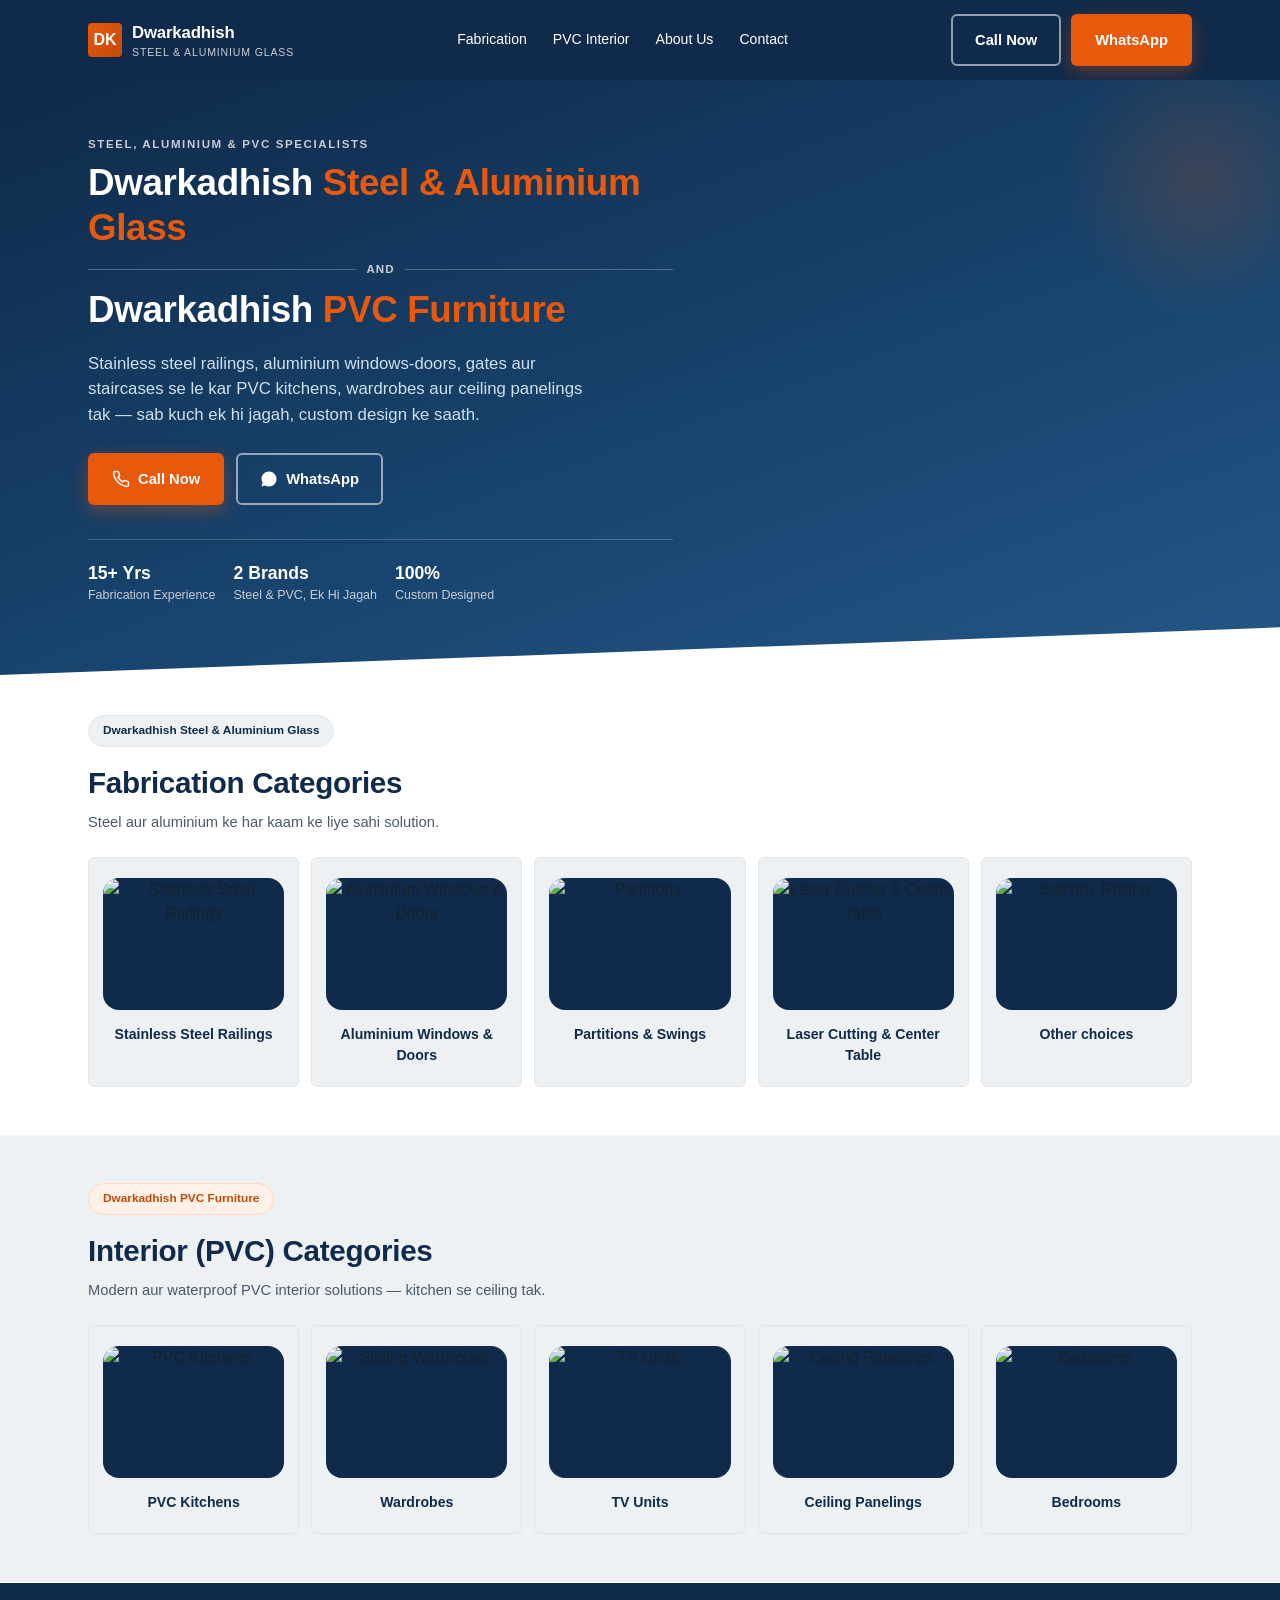
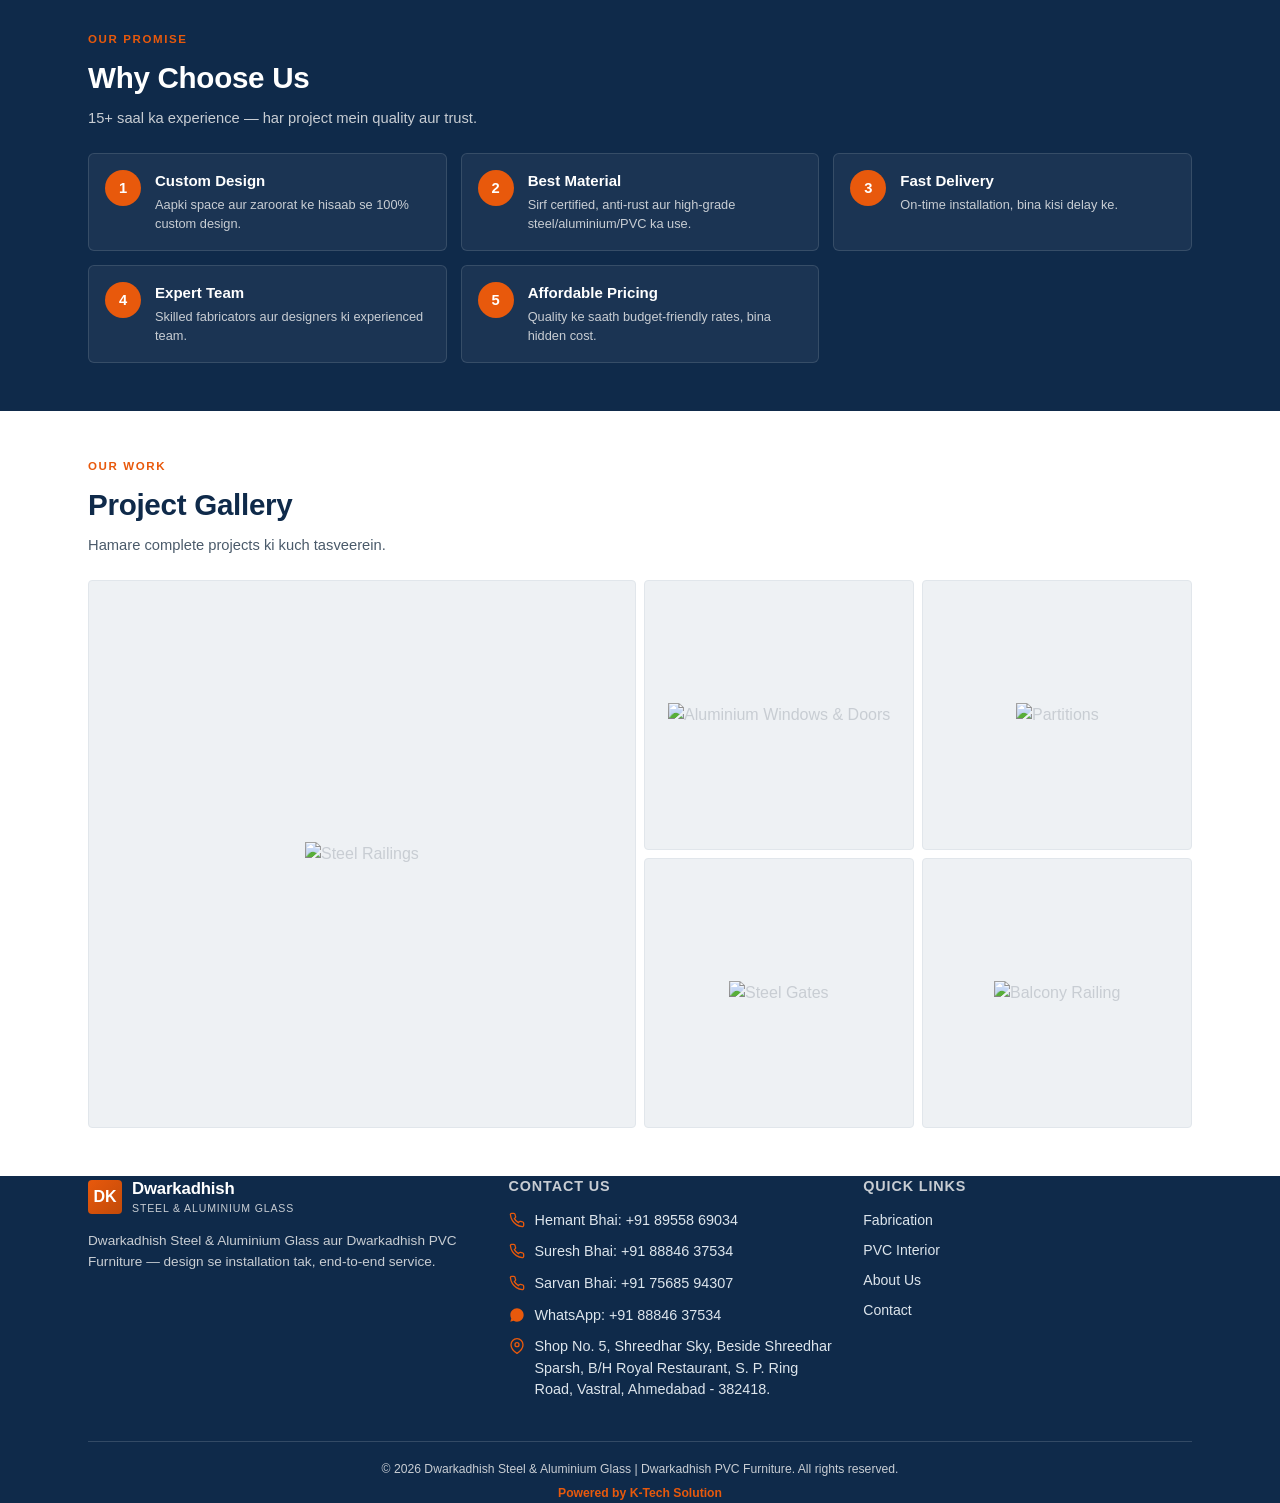
==== index.html @ 0699bf6f "Add files via upload" ====
<!DOCTYPE html>
<html lang="hi">
<head>
<meta charset="UTF-8">
<meta name="viewport" content="width=device-width, initial-scale=1.0">
<link rel="icon" type="image/svg+xml" href="favicon.svg">
<link rel="alternate icon" type="image/png" href="favicon.png">
<link rel="apple-touch-icon" href="favicon.png">
<title>Dwarkadhish Steel & Aluminium Glass | Dwarkadhish PVC Furniture</title>
<meta name="description" content="Dwarkadhish Steel & Aluminium Glass aur Dwarkadhish PVC Furniture — Stainless steel railings, aluminium windows, gates, staircases, PVC kitchens, wardrobes aur ceiling panelings. Vastral, Ahmedabad.">

<style>
  /* ---------- Tokens ---------- */
  :root {
    --navy-deep: #0F2A4A;
    --navy-mid: #1B4D7A;
    --navy-soft: #2E6CA4;
    --steel: #C8CDD3;
    --steel-light: #EEF1F4;
    --white: #FFFFFF;
    --ink: #16222E;
    --accent: #E8590C;
    --accent-dark: #C24A09;
    --radius: 6px;
    --shadow-sm: 0 2px 8px rgba(15,42,74,0.08);
    --shadow-md: 0 8px 24px rgba(15,42,74,0.14);
    --sticky-footer-h: 64px;
  }

  * { margin: 0; padding: 0; box-sizing: border-box; }

  html { scroll-behavior: smooth; }

  body {
    font-family: 'Roboto', Arial, sans-serif;
    color: var(--ink);
    background: var(--white);
    line-height: 1.5;
    padding-bottom: var(--sticky-footer-h);
  }

  img { display: block; max-width: 100%; }

  a { text-decoration: none; color: inherit; }

  .eyebrow {
    font-size: 0.72rem;
    letter-spacing: 0.14em;
    text-transform: uppercase;
    font-weight: 700;
    color: var(--accent);
    display: block;
    margin-bottom: 8px;
  }

  .section-title {
    font-size: 1.5rem;
    font-weight: 900;
    letter-spacing: -0.01em;
    color: var(--navy-deep);
    margin-bottom: 6px;
  }

  .section-sub {
    font-size: 0.92rem;
    color: #4A5A6A;
    margin-bottom: 24px;
    max-width: 32em;
  }

  .container {
    max-width: 1140px;
    margin: 0 auto;
    padding: 0 18px;
  }

  section { padding: 48px 0; }

  /* ---------- Top bar (desktop nav) ---------- */
  .topbar {
    background: var(--navy-deep);
    color: var(--white);
  }
  .topbar-inner {
    display: flex;
    align-items: center;
    justify-content: space-between;
    padding: 14px 18px;
    max-width: 1140px;
    margin: 0 auto;
    gap: 16px;
  }
  .brand {
    display: flex;
    align-items: center;
    gap: 10px;
    font-weight: 900;
    font-size: 1.05rem;
    letter-spacing: -0.01em;
  }
  .brand-mark {
    width: 34px;
    height: 34px;
    background: linear-gradient(135deg, var(--accent), var(--accent-dark));
    border-radius: 4px;
    display: flex;
    align-items: center;
    justify-content: center;
    font-weight: 900;
    font-size: 1rem;
    color: var(--white);
    flex-shrink: 0;
  }
  .brand-name span { color: var(--steel); font-weight: 400; display: block; font-size: 0.66rem; letter-spacing: 0.08em; text-transform: uppercase; }

  .desktop-nav {
    display: none;
    gap: 26px;
    font-size: 0.88rem;
    font-weight: 500;
  }
  .desktop-nav a:hover { color: var(--steel); }

  .topbar-cta {
    display: none;
    gap: 10px;
  }

  /* ---------- Hero ---------- */
  .hero {
    background-color: var(--navy-deep);
    background-image:
      linear-gradient(160deg, rgba(15,42,74,0.88) 0%, rgba(27,77,122,0.78) 60%, rgba(46,108,164,0.68) 100%),
      url('images/page-header.jpg');
    background-size: cover;
    background-position: center;
    background-repeat: no-repeat;
    color: var(--white);
    position: relative;
    overflow: hidden;
    padding: 56px 0 70px;
    clip-path: polygon(0 0, 100% 0, 100% 92%, 0 100%);
  }
  .hero::before {
    content: "";
    position: absolute;
    top: -40px; right: -60px;
    width: 280px; height: 280px;
    background: radial-gradient(circle, rgba(232,89,12,0.18), transparent 70%);
  }
  .hero-inner {
    position: relative;
    z-index: 1;
  }
  .hero .eyebrow { color: var(--steel); }

  .dual-brand {
    margin-bottom: 18px;
  }
  .dual-brand-row {
    display: flex;
    align-items: baseline;
    gap: 10px;
    flex-wrap: wrap;
  }
  .dual-brand h1 {
    font-size: 1.7rem;
    font-weight: 900;
    line-height: 1.22;
    letter-spacing: -0.01em;
  }
  .dual-brand h1 .mark { color: var(--accent); }
  .dual-brand-divider {
    display: flex;
    align-items: center;
    gap: 10px;
    margin: 10px 0;
    color: var(--steel);
    font-size: 0.72rem;
    font-weight: 700;
    letter-spacing: 0.1em;
    text-transform: uppercase;
  }
  .dual-brand-divider::before,
  .dual-brand-divider::after {
    content: "";
    flex: 1;
    height: 1px;
    background: rgba(255,255,255,0.25);
  }

  .hero p {
    color: #CFE0EF;
    font-size: 0.96rem;
    max-width: 30em;
    margin-bottom: 26px;
  }
  .hero-actions {
    display: flex;
    gap: 12px;
    flex-wrap: wrap;
  }
  .btn {
    display: inline-flex;
    align-items: center;
    justify-content: center;
    gap: 8px;
    padding: 13px 22px;
    border-radius: var(--radius);
    font-weight: 700;
    font-size: 0.92rem;
    border: 2px solid transparent;
    cursor: pointer;
    transition: transform 0.15s ease, box-shadow 0.15s ease;
    white-space: nowrap;
  }
  .btn:active { transform: scale(0.97); }
  .btn-accent {
    background: var(--accent);
    color: var(--white);
    box-shadow: 0 6px 18px rgba(232,89,12,0.35);
  }
  .btn-accent:hover { background: var(--accent-dark); }
  .btn-outline-light {
    border-color: rgba(255,255,255,0.55);
    color: var(--white);
    background: transparent;
  }
  .btn-outline-light:hover { background: rgba(255,255,255,0.1); }
  .btn-navy {
    background: var(--navy-deep);
    color: var(--white);
  }
  .btn-navy:hover { background: var(--navy-mid); }
  .btn-block { width: 100%; }

  .hero-strip {
    display: flex;
    gap: 18px;
    margin-top: 34px;
    flex-wrap: wrap;
    border-top: 1px solid rgba(255,255,255,0.18);
    padding-top: 20px;
  }
  .hero-strip div { font-size: 0.78rem; color: var(--steel); }
  .hero-strip strong { display: block; color: var(--white); font-size: 1.1rem; font-weight: 900; }

  /* ---------- Categories ---------- */
  #fabrication { padding-top: 40px; }

  .section-flag {
    display: inline-flex;
    align-items: center;
    gap: 8px;
    background: var(--steel-light);
    border: 1px solid #E1E6EB;
    border-radius: 20px;
    padding: 6px 14px;
    font-size: 0.74rem;
    font-weight: 700;
    color: var(--navy-deep);
    margin-bottom: 14px;
  }
  .section-flag.pvc { background: #FFF1E8; border-color: #FFD9BE; color: var(--accent-dark); }

  .cat-grid {
    display: grid;
    grid-template-columns: repeat(2, 1fr);
    gap: 12px;
  }
  .cat-image {
    width: 100%;
    height: 132px;
    overflow: hidden;
    border-radius: 16px;
    margin: 0 auto 14px;
    background: var(--navy-deep);
    display: flex;
    align-items: center;
    justify-content: center;
  }
  .cat-image img {
    width: 100%;
    height: 100%;
    object-fit: cover;
    display: block;
  }
  .cat-card {
    display: block;
    background: var(--steel-light);
    border: 1px solid #E1E6EB;
    border-radius: var(--radius);
    padding: 20px 14px;
    text-align: center;
    transition: border-color 0.15s ease, transform 0.15s ease;
  }
  .cat-card:hover { border-color: var(--navy-soft); transform: translateY(-2px); }
  .cat-icon {
    width: 46px; height: 46px;
    margin: 0 auto 12px;
    background: var(--navy-deep);
    border-radius: 50%;
    display: flex;
    align-items: center;
    justify-content: center;
    color: var(--white);
  }
  .cat-icon.pvc { background: var(--accent); }
  .cat-card h3 {
    font-size: 0.88rem;
    font-weight: 700;
    color: var(--navy-deep);
  }

  /* ---------- Catalogues ---------- */
  /* ---------- Why choose us ---------- */
  .why-section { background: var(--navy-deep); color: var(--white); }
  .why-section .section-title { color: var(--white); }
  .why-section .section-sub { color: var(--steel); }
  .why-list {
    display: grid;
    gap: 14px;
  }
  .why-item {
    display: flex;
    gap: 14px;
    align-items: flex-start;
    background: rgba(255,255,255,0.05);
    border: 1px solid rgba(255,255,255,0.12);
    border-radius: var(--radius);
    padding: 16px;
  }
  .why-num {
    width: 36px; height: 36px;
    flex-shrink: 0;
    background: var(--accent);
    border-radius: 50%;
    display: flex;
    align-items: center;
    justify-content: center;
    font-weight: 900;
    font-size: 0.92rem;
  }
  .why-item h3 { font-size: 0.94rem; font-weight: 700; margin-bottom: 3px; }
  .why-item p { font-size: 0.8rem; color: var(--steel); }

  /* ---------- Gallery ---------- */
  .gallery-grid {
    display: grid;
    grid-template-columns: repeat(3, 1fr);
    gap: 8px;
  }
  .gallery-grid > div {
    aspect-ratio: 1/1;
    background: var(--steel-light);
    border: 1px solid #E1E6EB;
    border-radius: 4px;
    display: flex;
    align-items: center;
    justify-content: center;
    color: var(--steel);
    overflow: hidden;
  }
  .gallery-grid > div:nth-child(1) { grid-column: span 2; grid-row: span 2; aspect-ratio: auto; }

  /* ---------- Inquiry form ---------- */
  .inquiry-section { background: var(--steel-light); }
  .form-card {
    background: var(--white);
    border-radius: var(--radius);
    border: 1px solid #E1E6EB;
    box-shadow: var(--shadow-md);
    padding: 26px 20px;
  }
  .form-row { margin-bottom: 16px; }
  .form-row label {
    display: block;
    font-size: 0.8rem;
    font-weight: 700;
    color: var(--navy-deep);
    margin-bottom: 6px;
  }
  .form-row input,
  .form-row textarea {
    width: 100%;
    padding: 13px 14px;
    border: 1.5px solid #D6DCE2;
    border-radius: 5px;
    font-family: inherit;
    font-size: 0.92rem;
    outline: none;
    color: var(--ink);
    background: var(--white);
  }
  .form-row input:focus,
  .form-row textarea:focus {
    border-color: var(--navy-soft);
  }
  .form-row textarea { resize: vertical; min-height: 90px; }
  .form-note {
    font-size: 0.74rem;
    color: #7A8794;
    margin-top: 12px;
    text-align: center;
  }

  /* ---------- Contact & footer ---------- */
  .contact-section { background: var(--navy-deep); color: var(--white); }
  .contact-grid {
    display: grid;
    gap: 26px;
  }
  .contact-block h3 {
    font-size: 0.9rem;
    font-weight: 700;
    text-transform: uppercase;
    letter-spacing: 0.06em;
    color: var(--steel);
    margin-bottom: 12px;
  }
  .contact-line {
    display: flex;
    gap: 10px;
    align-items: flex-start;
    font-size: 0.9rem;
    margin-bottom: 10px;
    color: #DDE5EC;
  }
  .contact-line svg { flex-shrink: 0; margin-top: 2px; color: var(--accent); }
  .contact-line a { color: #DDE5EC; }
  .contact-line a:hover { color: var(--accent); }
  .quicklinks { display: flex; flex-direction: column; gap: 9px; }
  .quicklinks a { font-size: 0.88rem; color: #DDE5EC; }
  .quicklinks a:hover { color: var(--accent); }

  .footer-bottom {
    border-top: 1px solid rgba(255,255,255,0.15);
    margin-top: 30px;
    padding-top: 18px;
    font-size: 0.76rem;
    color: var(--steel);
    text-align: center;
  }
  .footer-bottom .powered-by {
    display: inline-block;
    margin-top: 6px;
    color: var(--accent);
    font-weight: 700;
  }
  .footer-bottom .powered-by:hover { text-decoration: underline; }

  /* ---------- Sticky mobile footer nav ---------- */
  .sticky-footer {
    position: fixed;
    left: 0; right: 0; bottom: 0;
    height: var(--sticky-footer-h);
    background: var(--white);
    border-top: 1px solid #E1E6EB;
    box-shadow: 0 -6px 18px rgba(15,42,74,0.12);
    display: flex;
    z-index: 50;
  }
  .sticky-footer a,
  .sticky-footer button.sticky-action {
    flex: 1;
    display: flex;
    flex-direction: column;
    align-items: center;
    justify-content: center;
    gap: 3px;
    font-size: 0.66rem;
    font-weight: 700;
    color: var(--navy-mid);
    background: none;
    border: none;
    font-family: inherit;
    cursor: pointer;
  }
  .sticky-footer a.call-action,
  .sticky-footer button.call-action {
    background: var(--navy-deep);
    color: var(--white);
  }
  .sticky-footer a.whatsapp-action {
    background: var(--accent);
    color: var(--white);
  }
  .sticky-footer a svg,
  .sticky-footer button svg { width: 20px; height: 20px; }

  /* ---------- Mobile menu sheet & call sheet ---------- */
  .menu-overlay {
    position: fixed;
    inset: 0;
    background: rgba(15,42,74,0.55);
    z-index: 60;
    display: none;
  }
  .menu-overlay.open { display: block; }
  .menu-sheet {
    position: absolute;
    left: 0; right: 0; bottom: var(--sticky-footer-h);
    background: var(--white);
    border-radius: 14px 14px 0 0;
    box-shadow: 0 -8px 24px rgba(15,42,74,0.2);
    padding: 8px 0 10px;
    animation: sheetUp 0.18s ease;
  }
  @keyframes sheetUp {
    from { transform: translateY(16px); opacity: 0; }
    to { transform: translateY(0); opacity: 1; }
  }
  .menu-sheet-header {
    display: flex;
    align-items: center;
    justify-content: space-between;
    padding: 10px 18px 12px;
    font-weight: 900;
    color: var(--navy-deep);
    font-size: 1rem;
    border-bottom: 1px solid #E1E6EB;
    margin-bottom: 6px;
  }
  .menu-sheet-header button {
    background: none;
    border: none;
    font-size: 1.5rem;
    line-height: 1;
    color: #8A97A3;
    cursor: pointer;
    padding: 0 4px;
  }
  .menu-sheet-link {
    display: block;
    padding: 14px 18px;
    font-size: 0.94rem;
    font-weight: 500;
    color: var(--ink);
    border-bottom: 1px solid #F1F3F5;
  }
  .menu-sheet-link:last-child { border-bottom: none; }
  .menu-sheet-link:active { background: var(--steel-light); }

  .call-sheet-option {
    display: flex;
    align-items: center;
    gap: 12px;
    padding: 14px 18px;
    border-bottom: 1px solid #F1F3F5;
  }
  .call-sheet-option:last-child { border-bottom: none; }
  .call-sheet-icon {
    width: 38px; height: 38px;
    flex-shrink: 0;
    background: var(--steel-light);
    border-radius: 50%;
    display: flex;
    align-items: center;
    justify-content: center;
    color: var(--navy-deep);
  }
  .call-sheet-text { flex: 1; }
  .call-sheet-text strong { display: block; font-size: 0.9rem; color: var(--navy-deep); }
  .call-sheet-text span { font-size: 0.78rem; color: #6A7886; }
  .call-sheet-option .btn { padding: 9px 14px; font-size: 0.78rem; }

  @media (min-width: 860px) {
    .menu-overlay { display: none !important; }
  }

  /* ---------- Desktop breakpoint ---------- */
  @media (min-width: 860px) {
    .desktop-nav { display: flex; }
    .topbar-cta { display: flex; }
    .sticky-footer { display: none; }
    body { padding-bottom: 0; }

    .hero-inner { display: grid; grid-template-columns: 1.1fr 0.9fr; gap: 40px; align-items: center; }
    .dual-brand h1 { font-size: 2.3rem; }
    .hero p { font-size: 1.05rem; }

    .cat-grid { grid-template-columns: repeat(5, 1fr); }
    .why-list { grid-template-columns: repeat(3, 1fr); }
    .gallery-grid { grid-template-columns: repeat(4, 1fr); }
    .contact-grid { grid-template-columns: 1.2fr 1fr 1fr; }

    .section-title { font-size: 1.85rem; }

    .form-card { max-width: 640px; margin: 0 auto; }
  }
</style>
<meta name="theme-color" content="#0F2A4A">
<link rel="manifest" href="manifest.json">
<link rel="stylesheet" href="assets/app.css">
<script>document.documentElement.className+=' has-anim';</script>
</head>
<body>

<!-- ============ TOP BAR ============ -->
<header class="topbar" id="top">
  <div class="topbar-inner">
    <div class="brand">
      <div class="brand-mark">DK</div>
      <div class="brand-name">
        Dwarkadhish
        <span>Steel &amp; Aluminium Glass</span>
      </div>
    </div>
    <nav class="desktop-nav">
      <a href="#fabrication">Fabrication</a>
      <a href="#interior">PVC Interior</a>
      <a href="about.html">About Us</a>
      <a href="contact.html">Contact</a>
    </nav>
    <div class="topbar-cta">
      <a href="tel:+918884637534" class="btn btn-outline-light">Call Now</a>
      <a href="https://wa.me/918884637534" class="btn btn-accent">WhatsApp</a>
    </div>
  </div>
</header>

<!-- ============ HERO ============ -->
<section class="hero">
  <div class="container hero-inner">
    <div>
      <span class="eyebrow">Steel, Aluminium &amp; PVC Specialists</span>
      <div class="dual-brand">
        <div class="dual-brand-row">
          <h1>Dwarkadhish <span class="mark">Steel &amp; Aluminium Glass</span></h1>
        </div>
        <div class="dual-brand-divider">and</div>
        <div class="dual-brand-row">
          <h1>Dwarkadhish <span class="mark">PVC Furniture</span></h1>
        </div>
      </div>
      <p>Stainless steel railings, aluminium windows-doors, gates aur staircases se le kar PVC kitchens, wardrobes aur ceiling panelings tak — sab kuch ek hi jagah, custom design ke saath.</p>
      <div class="hero-actions">
        <a href="tel:+918884637534" class="btn btn-accent">
          <svg width="18" height="18" viewBox="0 0 24 24" fill="none" stroke="currentColor" stroke-width="2"><path d="M22 16.92v3a2 2 0 0 1-2.18 2 19.79 19.79 0 0 1-8.63-3.07 19.5 19.5 0 0 1-6-6 19.79 19.79 0 0 1-3.07-8.67A2 2 0 0 1 4.11 2h3a2 2 0 0 1 2 1.72c.127.96.361 1.903.7 2.81a2 2 0 0 1-.45 2.11L8.09 9.91a16 16 0 0 0 6 6l1.27-1.27a2 2 0 0 1 2.11-.45c.907.339 1.85.573 2.81.7A2 2 0 0 1 22 16.92z"/></svg>
          Call Now
        </a>
        <a href="https://wa.me/918884637534" class="btn btn-outline-light">
          <svg width="18" height="18" viewBox="0 0 24 24" fill="currentColor"><path d="M17.5 14.4c-.3-.1-1.7-.8-1.9-.9-.3-.1-.5-.1-.6.1-.2.3-.7.9-.9 1.1-.2.2-.3.2-.6.1-1.5-.7-2.5-1.3-3.5-2.9-.3-.4 0-.4.2-.7.2-.3.4-.5.5-.7.1-.2.1-.4 0-.6-.1-.2-.6-1.5-.8-2-.2-.5-.4-.4-.6-.4h-.5c-.2 0-.5.1-.7.3-.2.3-.9.9-.9 2.1 0 1.2.9 2.4 1 2.6.1.2 1.8 2.8 4.4 3.8 2.6 1 2.6.7 3.1.6.5 0 1.6-.6 1.8-1.3.2-.6.2-1.1.1-1.2-.1-.1-.3-.2-.6-.4zM12 2C6.5 2 2 6.5 2 12c0 1.9.5 3.6 1.4 5.1L2 22l4.9-1.3c1.5.8 3.2 1.3 5.1 1.3 5.5 0 10-4.5 10-10S17.5 2 12 2z"/></svg>
          WhatsApp
        </a>
      </div>
      <div class="hero-strip">
        <div><strong>15+ Yrs</strong>Fabrication Experience</div>
        <div><strong>2 Brands</strong>Steel &amp; PVC, Ek Hi Jagah</div>
        <div><strong>100%</strong>Custom Designed</div>
      </div>
    </div>
  </div>
</section>

<!-- ============ FABRICATION CATEGORIES ============ -->
<section id="fabrication">
  <div class="container">
    <span class="section-flag">Dwarkadhish Steel &amp; Aluminium Glass</span>
    <h2 class="section-title">Fabrication Categories</h2>
    <p class="section-sub">Steel aur aluminium ke har kaam ke liye sahi solution.</p>
    <div class="cat-grid">
      <a href="Stainless Steel Railings.html" class="cat-card">
        <div class="cat-image">
          <img src="images/Steel Railings.jpg" alt="Stainless Steel Railings" loading="eager" decoding="async">
        </div>
        <h3>Stainless Steel Railings</h3>
      </a>
      <a href="Aluminium Windows & Doors.html" class="cat-card">
        <div class="cat-image">
          <img src="images/Aluminium Windows & Doors.jpg" alt="Aluminium Windows & Doors" loading="lazy" decoding="async">
        </div>
        <h3>Aluminium Windows &amp; Doors</h3>
      </a>
      <a href="Partitions & Swings.html" class="cat-card">
        <div class="cat-image">
          <img src="images/Partitions.jpg" alt="Partitions" loading="lazy" decoding="async">
        </div>
        <h3>Partitions & Swings</h3>
      </a>
      <a href="Laser Cutting & Center Table.html" class="cat-card">
        <div class="cat-image">
          <img src="images/Laser Cutting & Center Table/LC/LC10.webp" alt="Laser Cutting & Center Table" loading="lazy" decoding="async">
        </div>
        <h3>Laser Cutting & Center Table</h3>
      </a>
      <a href="Other.html" class="cat-card">
        <div class="cat-image">
          <img src="images/Others/o10.webp" alt="Balcony Railing" loading="lazy" decoding="async">
        </div>
        <h3>Other choices</h3>
      </a>
    </div>
  </div>
</section>

<!-- ============ PVC INTERIOR CATEGORIES ============ -->
<section id="interior" style="background:var(--steel-light);">
  <div class="container">
    <span class="section-flag pvc">Dwarkadhish PVC Furniture</span>
    <h2 class="section-title">Interior (PVC) Categories</h2>
    <p class="section-sub">Modern aur waterproof PVC interior solutions — kitchen se ceiling tak.</p>
    <div class="cat-grid">
      <a href="PVC Kitchens.html" class="cat-card">
        <div class="cat-image">
          <img src="images/PVC Kitchens/k10.webp" alt="PVC Kitchens" loading="lazy" decoding="async">
        </div>
        <h3>PVC Kitchens</h3>
      </a>
      <a href="Wadrobes.html" class="cat-card">
        <div class="cat-image">
          <img src="images/Wardrobes/w10.webp" alt="Sliding Wardrobes" loading="lazy" decoding="async">
        </div>
        <h3>Wardrobes</h3>
      </a>
      <a href="T V Units.html" class="cat-card">
        <div class="cat-image">
          <img src="images/TV Units.jpg" alt="TV Units" loading="lazy" decoding="async">
        </div>
        <h3>TV Units</h3>
      </a>
      <a href="Ceiling.html" class="cat-card">
        <div class="cat-image">
          <img src="images/Ceiling Panelings/c39.webp" alt="Ceiling Panelings" loading="lazy" decoding="async">
        </div>
        <h3>Ceiling Panelings</h3>
      </a>
      <a href="Bedrooms.html" class="cat-card">
        <div class="cat-image">
          <img src="images/Bedrooms/b1.webp" alt="Bedrooms" loading="lazy" decoding="async">
        </div>
        <h3>Bedrooms</h3>
      </a>
    </div>
  </div>
</section>

<!-- ============ WHY CHOOSE US ============ -->
<section class="why-section">
  <div class="container">
    <span class="eyebrow" style="color:var(--accent);">Our Promise</span>
    <h2 class="section-title">Why Choose Us</h2>
    <p class="section-sub">15+ saal ka experience — har project mein quality aur trust.</p>
    <div class="why-list">
      <div class="why-item">
        <div class="why-num">1</div>
        <div><h3>Custom Design</h3><p>Aapki space aur zaroorat ke hisaab se 100% custom design.</p></div>
      </div>
      <div class="why-item">
        <div class="why-num">2</div>
        <div><h3>Best Material</h3><p>Sirf certified, anti-rust aur high-grade steel/aluminium/PVC ka use.</p></div>
      </div>
      <div class="why-item">
        <div class="why-num">3</div>
        <div><h3>Fast Delivery</h3><p>On-time installation, bina kisi delay ke.</p></div>
      </div>
      <div class="why-item">
        <div class="why-num">4</div>
        <div><h3>Expert Team</h3><p>Skilled fabricators aur designers ki experienced team.</p></div>
      </div>
      <div class="why-item">
        <div class="why-num">5</div>
        <div><h3>Affordable Pricing</h3><p>Quality ke saath budget-friendly rates, bina hidden cost.</p></div>
      </div>
    </div>
  </div>
</section>

<!-- ============ GALLERY ============ -->
<section id="gallery">
  <div class="container">
    <span class="eyebrow">Our Work</span>
    <h2 class="section-title">Project Gallery</h2>
    <p class="section-sub">Hamare complete projects ki kuch tasveerein.</p>
    <div class="gallery-grid">
      <div><img src="images/PROJECT1.jpg" alt="Steel Railings" loading="lazy" decoding="async"></div>
      <div><img src="images/PROJECT2.jpg" alt="Aluminium Windows & Doors" loading="lazy" decoding="async"></div>
      <div><img src="images/PROJECT3.jpg" alt="Partitions" loading="lazy" decoding="async"></div>
      <div><img src="images/PROJECT4.jpg" alt="Steel Gates" loading="lazy" decoding="async"></div>
      <div><img src="images/PROJECT5.jpg" alt="Balcony Railing" loading="lazy" decoding="async"></div>
    </div>
  </div>
</section>

<!-- ============ CONTACT & FOOTER ============ -->
<footer id="contact" class="contact-section">
  <div class="container">
    <div class="contact-grid">
      <div class="contact-block">
        <div class="brand" style="margin-bottom:14px;">
          <div class="brand-mark">DK</div>
          <div class="brand-name">Dwarkadhish<span>Steel &amp; Aluminium Glass</span></div>
        </div>
        <p style="font-size:0.85rem; color:var(--steel);">Dwarkadhish Steel &amp; Aluminium Glass aur Dwarkadhish PVC Furniture — design se installation tak, end-to-end service.</p>
      </div>
      <div class="contact-block">
        <h3>Contact Us</h3>
        <div class="contact-line">
          <svg width="16" height="16" viewBox="0 0 24 24" fill="none" stroke="currentColor" stroke-width="2"><path d="M22 16.92v3a2 2 0 0 1-2.18 2 19.79 19.79 0 0 1-8.63-3.07 19.5 19.5 0 0 1-6-6 19.79 19.79 0 0 1-3.07-8.67A2 2 0 0 1 4.11 2h3a2 2 0 0 1 2 1.72c.127.96.361 1.903.7 2.81a2 2 0 0 1-.45 2.11L8.09 9.91a16 16 0 0 0 6 6l1.27-1.27a2 2 0 0 1 2.11-.45c.907.339 1.85.573 2.81.7A2 2 0 0 1 22 16.92z"/></svg>
          <span><a href="tel:+918955869034">Hemant Bhai: +91 89558 69034</a></span>
        </div>
        <div class="contact-line">
          <svg width="16" height="16" viewBox="0 0 24 24" fill="none" stroke="currentColor" stroke-width="2"><path d="M22 16.92v3a2 2 0 0 1-2.18 2 19.79 19.79 0 0 1-8.63-3.07 19.5 19.5 0 0 1-6-6 19.79 19.79 0 0 1-3.07-8.67A2 2 0 0 1 4.11 2h3a2 2 0 0 1 2 1.72c.127.96.361 1.903.7 2.81a2 2 0 0 1-.45 2.11L8.09 9.91a16 16 0 0 0 6 6l1.27-1.27a2 2 0 0 1 2.11-.45c.907.339 1.85.573 2.81.7A2 2 0 0 1 22 16.92z"/></svg>
          <span><a href="tel:+918884637534">Suresh Bhai: +91 88846 37534</a></span>
        </div>
        <div class="contact-line">
          <svg width="16" height="16" viewBox="0 0 24 24" fill="none" stroke="currentColor" stroke-width="2"><path d="M22 16.92v3a2 2 0 0 1-2.18 2 19.79 19.79 0 0 1-8.63-3.07 19.5 19.5 0 0 1-6-6 19.79 19.79 0 0 1-3.07-8.67A2 2 0 0 1 4.11 2h3a2 2 0 0 1 2 1.72c.127.96.361 1.903.7 2.81a2 2 0 0 1-.45 2.11L8.09 9.91a16 16 0 0 0 6 6l1.27-1.27a2 2 0 0 1 2.11-.45c.907.339 1.85.573 2.81.7A2 2 0 0 1 22 16.92z"/></svg>
          <span><a href="tel:+917568594307">Sarvan Bhai: +91 75685 94307</a></span>
        </div>
        <div class="contact-line">
          <svg width="16" height="16" viewBox="0 0 24 24" fill="currentColor"><path d="M17.5 14.4c-.3-.1-1.7-.8-1.9-.9-.3-.1-.5-.1-.6.1-.2.3-.7.9-.9 1.1-.2.2-.3.2-.6.1-1.5-.7-2.5-1.3-3.5-2.9-.3-.4 0-.4.2-.7.2-.3.4-.5.5-.7.1-.2.1-.4 0-.6-.1-.2-.6-1.5-.8-2-.2-.5-.4-.4-.6-.4h-.5c-.2 0-.5.1-.7.3-.2.3-.9.9-.9 2.1 0 1.2.9 2.4 1 2.6.1.2 1.8 2.8 4.4 3.8 2.6 1 2.6.7 3.1.6.5 0 1.6-.6 1.8-1.3.2-.6.2-1.1.1-1.2-.1-.1-.3-.2-.6-.4zM12 2C6.5 2 2 6.5 2 12c0 1.9.5 3.6 1.4 5.1L2 22l4.9-1.3c1.5.8 3.2 1.3 5.1 1.3 5.5 0 10-4.5 10-10S17.5 2 12 2z"/></svg>
          <span><a href="https://wa.me/918884637534">WhatsApp: +91 88846 37534</a></span>
        </div>
        <div class="contact-line">
          <svg width="16" height="16" viewBox="0 0 24 24" fill="none" stroke="currentColor" stroke-width="2"><path d="M21 10c0 7-9 13-9 13s-9-6-9-13a9 9 0 1 1 18 0z"/><circle cx="12" cy="10" r="3"/></svg>
          <span>Shop No. 5, Shreedhar Sky, Beside Shreedhar Sparsh, B/H Royal Restaurant, S. P. Ring Road, Vastral, Ahmedabad - 382418.</span>
        </div>
      </div>
      <div class="contact-block">
        <h3>Quick Links</h3>
        <div class="quicklinks">
          <a href="#fabrication">Fabrication</a>
          <a href="#interior">PVC Interior</a>
          <a href="about.html">About Us</a>
          <a href="contact.html">Contact</a>
        </div>
      </div>
    </div>
    <div class="footer-bottom">
      &copy; 2026 Dwarkadhish Steel &amp; Aluminium Glass | Dwarkadhish PVC Furniture. All rights reserved.<br>
      <a href="karan.html" rel="noopener" class="powered-by">Powered by K-Tech Solution</a>
    </div>
  </div>
</footer>

<!-- ============ STICKY MOBILE FOOTER ============ -->
<nav class="sticky-footer">
  <a href="#top">
    <svg viewBox="0 0 24 24" fill="none" stroke="currentColor" stroke-width="2"><path d="M3 9l9-7 9 7v11a2 2 0 0 1-2 2H5a2 2 0 0 1-2-2z"/><polyline points="9 22 9 12 15 12 15 22"/></svg>
    Home
  </a>
  <a href="#menu-sheet" id="menuToggle">
    <svg viewBox="0 0 24 24" fill="none" stroke="currentColor" stroke-width="2"><rect x="3" y="3" width="7" height="7" rx="1"/><rect x="14" y="3" width="7" height="7" rx="1"/><rect x="3" y="14" width="7" height="7" rx="1"/><rect x="14" y="14" width="7" height="7" rx="1"/></svg>
    Menu
  </a>
  <button type="button" class="sticky-action call-action" id="callToggle">
    <svg viewBox="0 0 24 24" fill="none" stroke="currentColor" stroke-width="2"><path d="M22 16.92v3a2 2 0 0 1-2.18 2 19.79 19.79 0 0 1-8.63-3.07 19.5 19.5 0 0 1-6-6 19.79 19.79 0 0 1-3.07-8.67A2 2 0 0 1 4.11 2h3a2 2 0 0 1 2 1.72c.127.96.361 1.903.7 2.81a2 2 0 0 1-.45 2.11L8.09 9.91a16 16 0 0 0 6 6l1.27-1.27a2 2 0 0 1 2.11-.45c.907.339 1.85.573 2.81.7A2 2 0 0 1 22 16.92z"/></svg>
    Call
  </button>
  <a href="https://wa.me/918884637534" class="whatsapp-action">
    <svg viewBox="0 0 24 24" fill="currentColor"><path d="M17.5 14.4c-.3-.1-1.7-.8-1.9-.9-.3-.1-.5-.1-.6.1-.2.3-.7.9-.9 1.1-.2.2-.3.2-.6.1-1.5-.7-2.5-1.3-3.5-2.9-.3-.4 0-.4.2-.7.2-.3.4-.5.5-.7.1-.2.1-.4 0-.6-.1-.2-.6-1.5-.8-2-.2-.5-.4-.4-.6-.4h-.5c-.2 0-.5.1-.7.3-.2.3-.9.9-.9 2.1 0 1.2.9 2.4 1 2.6.1.2 1.8 2.8 4.4 3.8 2.6 1 2.6.7 3.1.6.5 0 1.6-.6 1.8-1.3.2-.6.2-1.1.1-1.2-.1-.1-.3-.2-.6-.4zM12 2C6.5 2 2 6.5 2 12c0 1.9.5 3.6 1.4 5.1L2 22l4.9-1.3c1.5.8 3.2 1.3 5.1 1.3 5.5 0 10-4.5 10-10S17.5 2 12 2z"/></svg>
    WhatsApp
  </a>
</nav>

<!-- ============ MOBILE MENU SHEET ============ -->
<div id="menu-sheet" class="menu-overlay">
  <div class="menu-sheet">
    <div class="menu-sheet-header">
      <span>Menu</span>
      <button type="button" id="menuClose" aria-label="Close menu">&times;</button>
    </div>
    <a href="#fabrication" class="menu-sheet-link">Fabrication</a>
    <a href="#interior" class="menu-sheet-link">PVC Interior</a>
    <a href="about.html" class="menu-sheet-link">About Us</a>
    <a href="contact.html" class="menu-sheet-link">Contact</a>
  </div>
</div>

<!-- ============ CALL CHOICE SHEET ============ -->
<div id="call-sheet" class="menu-overlay">
  <div class="menu-sheet">
    <div class="menu-sheet-header">
      <span>Kise Call Karein?</span>
      <button type="button" id="callClose" aria-label="Close call options">&times;</button>
    </div>
    <div class="call-sheet-option">
      <div class="call-sheet-icon">
        <svg width="18" height="18" viewBox="0 0 24 24" fill="none" stroke="currentColor" stroke-width="2"><path d="M20 21v-2a4 4 0 0 0-4-4H8a4 4 0 0 0-4 4v2"/><circle cx="12" cy="7" r="4"/></svg>
      </div>
      <div class="call-sheet-text">
        <strong>Hemant Bhai</strong>
        <span>+91 89558 69034</span>
      </div>
      <a href="tel:+918955869034" class="btn btn-navy">Call</a>
    </div>
    <div class="call-sheet-option">
      <div class="call-sheet-icon">
        <svg width="18" height="18" viewBox="0 0 24 24" fill="none" stroke="currentColor" stroke-width="2"><path d="M20 21v-2a4 4 0 0 0-4-4H8a4 4 0 0 0-4 4v2"/><circle cx="12" cy="7" r="4"/></svg>
      </div>
      <div class="call-sheet-text">
        <strong>Suresh Bhai</strong>
        <span>+91 88846 37534</span>
      </div>
      <a href="tel:+918884637534" class="btn btn-navy">Call</a>
    </div>
    <div class="call-sheet-option">
      <div class="call-sheet-icon">
        <svg width="18" height="18" viewBox="0 0 24 24" fill="none" stroke="currentColor" stroke-width="2"><path d="M20 21v-2a4 4 0 0 0-4-4H8a4 4 0 0 0-4 4v2"/><circle cx="12" cy="7" r="4"/></svg>
      </div>
      <div class="call-sheet-text">
        <strong>Sarvan Bhai</strong>
        <span>+91 75685 94307</span>
      </div>
      <a href="tel:+917568594307" class="btn btn-navy">Call</a>
    </div>
  </div>
</div>

<script>
  (function () {
    var menuToggle = document.getElementById('menuToggle');
    var menuSheet = document.getElementById('menu-sheet');
    var menuClose = document.getElementById('menuClose');

    var callToggle = document.getElementById('callToggle');
    var callSheet = document.getElementById('call-sheet');
    var callClose = document.getElementById('callClose');

    function openSheet(sheet) {
      return function (e) {
        if (e) e.preventDefault();
        sheet.classList.add('open');
      };
    }
    function closeSheet(sheet) {
      return function () {
        sheet.classList.remove('open');
      };
    }

    menuToggle.addEventListener('click', openSheet(menuSheet));
    menuClose.addEventListener('click', closeSheet(menuSheet));
    menuSheet.addEventListener('click', function (e) {
      if (e.target === menuSheet) closeSheet(menuSheet)();
    });
    menuSheet.querySelectorAll('.menu-sheet-link').forEach(function (link) {
      link.addEventListener('click', closeSheet(menuSheet));
    });

    callToggle.addEventListener('click', openSheet(callSheet));
    callClose.addEventListener('click', closeSheet(callSheet));
    callSheet.addEventListener('click', function (e) {
      if (e.target === callSheet) closeSheet(callSheet)();
    });
  })();
</script>

<script src="assets/app.js" defer></script>
</body>
</html>
---- assets/app.css ----
/* ============================================================
   Dwarkadhish — Animations & Polish
   Pure CSS + GPU-accelerated (transform/opacity only)
   File size kept small for fast loading
   ============================================================ */

/* ---------- 1. Section fade-in on scroll ---------- */
html.has-anim section {
  opacity: 0;
  transform: translateY(28px);
  transition:
    opacity 0.7s cubic-bezier(0.16, 1, 0.3, 1),
    transform 0.7s cubic-bezier(0.16, 1, 0.3, 1);
  will-change: opacity, transform;
}
html.has-anim section.in-view {
  opacity: 1;
  transform: none;
}

/* Hero / page-hero should appear immediately (above the fold) */
html.has-anim .hero,
html.has-anim .page-hero {
  opacity: 1;
  transform: none;
}

/* ---------- 2. Staggered grid children fade-in ---------- */
html.has-anim .cat-grid > *,
html.has-anim .why-list > *,
html.has-anim .contact-cards > *,
html.has-anim .brand-cards > *,
html.has-anim .mv-grid > *,
html.has-anim .stats-grid > *,
html.has-anim .faq-list > *,
html.has-anim .gallery-grid > * {
  opacity: 0;
  transform: translateY(18px);
  transition:
    opacity 0.55s cubic-bezier(0.16, 1, 0.3, 1),
    transform 0.55s cubic-bezier(0.16, 1, 0.3, 1);
}
html.has-anim .in-view > *:nth-child(1) { transition-delay: 0ms; }
html.has-anim .in-view > *:nth-child(2) { transition-delay: 70ms; }
html.has-anim .in-view > *:nth-child(3) { transition-delay: 140ms; }
html.has-anim .in-view > *:nth-child(4) { transition-delay: 210ms; }
html.has-anim .in-view > *:nth-child(5) { transition-delay: 280ms; }
html.has-anim .in-view > *:nth-child(6) { transition-delay: 350ms; }
html.has-anim .in-view > *:nth-child(7) { transition-delay: 420ms; }
html.has-anim .in-view > *:nth-child(8) { transition-delay: 490ms; }
html.has-anim .in-view > *:nth-child(9) { transition-delay: 560ms; }
html.has-anim .in-view > *:nth-child(10) { transition-delay: 630ms; }

html.has-anim .cat-grid.in-view > *,
html.has-anim .why-list.in-view > *,
html.has-anim .contact-cards.in-view > *,
html.has-anim .brand-cards.in-view > *,
html.has-anim .mv-grid.in-view > *,
html.has-anim .stats-grid.in-view > *,
html.has-anim .faq-list.in-view > *,
html.has-anim .gallery-grid.in-view > * {
  opacity: 1;
  transform: none;
}

/* ---------- 3. Hero text pop-in ---------- */
html.has-anim .hero .hero-inner > div > *,
html.has-anim .page-hero > .container > * {
  opacity: 0;
  transform: translateY(14px);
  animation: heroPop 0.7s cubic-bezier(0.16, 1, 0.3, 1) forwards;
}
html.has-anim .hero .hero-inner > div > *:nth-child(1) { animation-delay: 0.1s; }
html.has-anim .hero .hero-inner > div > *:nth-child(2) { animation-delay: 0.2s; }
html.has-anim .hero .hero-inner > div > *:nth-child(3) { animation-delay: 0.3s; }
html.has-anim .hero .hero-inner > div > *:nth-child(4) { animation-delay: 0.4s; }
html.has-anim .hero .hero-inner > div > *:nth-child(5) { animation-delay: 0.5s; }
html.has-anim .page-hero > .container > *:nth-child(1) { animation-delay: 0.1s; }
html.has-anim .page-hero > .container > *:nth-child(2) { animation-delay: 0.2s; }
html.has-anim .page-hero > .container > *:nth-child(3) { animation-delay: 0.3s; }
html.has-anim .page-hero > .container > *:nth-child(4) { animation-delay: 0.4s; }

@keyframes heroPop {
  to { opacity: 1; transform: none; }
}

/* ---------- 4. Topbar slide down ---------- */
html.has-anim .topbar {
  animation: dropIn 0.5s cubic-bezier(0.16, 1, 0.3, 1);
}
@keyframes dropIn {
  from { transform: translateY(-100%); opacity: 0; }
  to   { transform: none; opacity: 1; }
}

/* ---------- 5. Sticky mobile footer slide up ---------- */
html.has-anim .sticky-footer {
  animation: slideUpFooter 0.5s cubic-bezier(0.16, 1, 0.3, 1) 0.25s backwards;
}
@keyframes slideUpFooter {
  from { transform: translateY(100%); }
  to   { transform: none; }
}

/* ---------- 6. Card hover lift ---------- */
.cat-card,
.contact-card,
.brand-card,
.mv-card,
.faq-item {
  transition:
    transform 0.25s cubic-bezier(0.16, 1, 0.3, 1),
    box-shadow 0.25s ease,
    border-color 0.2s ease !important;
}
.cat-card:hover,
.contact-card:hover,
.brand-card:hover,
.mv-card:hover {
  transform: translateY(-5px) !important;
}
.brand-card:hover,
.mv-card:hover {
  box-shadow: 0 14px 32px rgba(15, 42, 74, 0.16);
}

/* ---------- 7. Image gentle zoom on card hover ---------- */
.cat-image,
.story-image,
.gallery-grid > div {
  overflow: hidden;
}
.cat-image img,
.story-image img,
.gallery-grid img {
  transition: transform 0.6s cubic-bezier(0.16, 1, 0.3, 1);
  will-change: transform;
}
.cat-card:hover .cat-image img,
.story-image:hover img,
.gallery-grid > div:hover img {
  transform: scale(1.07);
}

/* ---------- 8. Button micro-interaction ---------- */
.btn {
  transition:
    transform 0.18s cubic-bezier(0.16, 1, 0.3, 1),
    box-shadow 0.2s ease,
    background-color 0.2s ease,
    border-color 0.2s ease !important;
}
.btn:hover {
  transform: translateY(-2px) !important;
}
.btn-accent:hover {
  box-shadow: 0 12px 24px rgba(232, 89, 12, 0.45) !important;
}
.btn:active {
  transform: translateY(0) scale(0.97) !important;
}

/* ---------- 9. Brand mark fun pulse on hover ---------- */
.brand-mark {
  transition: transform 0.3s cubic-bezier(0.34, 1.56, 0.64, 1);
}
.brand:hover .brand-mark {
  transform: scale(1.08) rotate(-4deg);
}

/* ---------- 10. Number counter ---------- */
.counter {
  font-variant-numeric: tabular-nums;
  display: inline-block;
  min-width: 1.2em;
}

/* ---------- 11. Mobile menu/call sheet smoother open ---------- */
.menu-overlay.open .menu-sheet {
  animation: sheetSlide 0.28s cubic-bezier(0.16, 1, 0.3, 1);
}
@keyframes sheetSlide {
  from { transform: translateY(60%); opacity: 0; }
  to   { transform: none; opacity: 1; }
}

/* ---------- 12. FAQ accordion icon rotate ---------- */
.faq-item summary::after {
  transition: transform 0.25s cubic-bezier(0.16, 1, 0.3, 1);
}

/* ---------- 13. Smooth focus indicators (accessibility) ---------- */
a:focus-visible,
button:focus-visible,
input:focus-visible,
select:focus-visible,
textarea:focus-visible {
  outline: 2px solid var(--accent, #E8590C);
  outline-offset: 2px;
  border-radius: 4px;
}

/* ---------- 14. Smooth scroll already in html, ensure ---------- */
html { scroll-behavior: smooth; }

/* ---------- 15. Respect prefers-reduced-motion ---------- */
@media (prefers-reduced-motion: reduce) {
  *,
  *::before,
  *::after {
    animation-duration: 0.01ms !important;
    animation-iteration-count: 1 !important;
    transition-duration: 0.01ms !important;
    scroll-behavior: auto !important;
  }
  html.has-anim section,
  html.has-anim .hero .hero-inner > div > *,
  html.has-anim .page-hero > .container > *,
  html.has-anim .cat-grid > *,
  html.has-anim .why-list > *,
  html.has-anim .contact-cards > *,
  html.has-anim .brand-cards > *,
  html.has-anim .mv-grid > *,
  html.has-anim .stats-grid > *,
  html.has-anim .faq-list > *,
  html.has-anim .gallery-grid > * {
    opacity: 1 !important;
    transform: none !important;
    animation: none !important;
  }
}

/* ---------- 16. Tiny offline banner ---------- */
#offline-banner {
  position: fixed;
  top: 0;
  left: 0;
  right: 0;
  background: var(--accent, #E8590C);
  color: #fff;
  text-align: center;
  padding: 8px 12px;
  font-size: 0.82rem;
  font-weight: 700;
  z-index: 1000;
  transform: translateY(-100%);
  transition: transform 0.3s ease;
}
#offline-banner.show {
  transform: none;
}
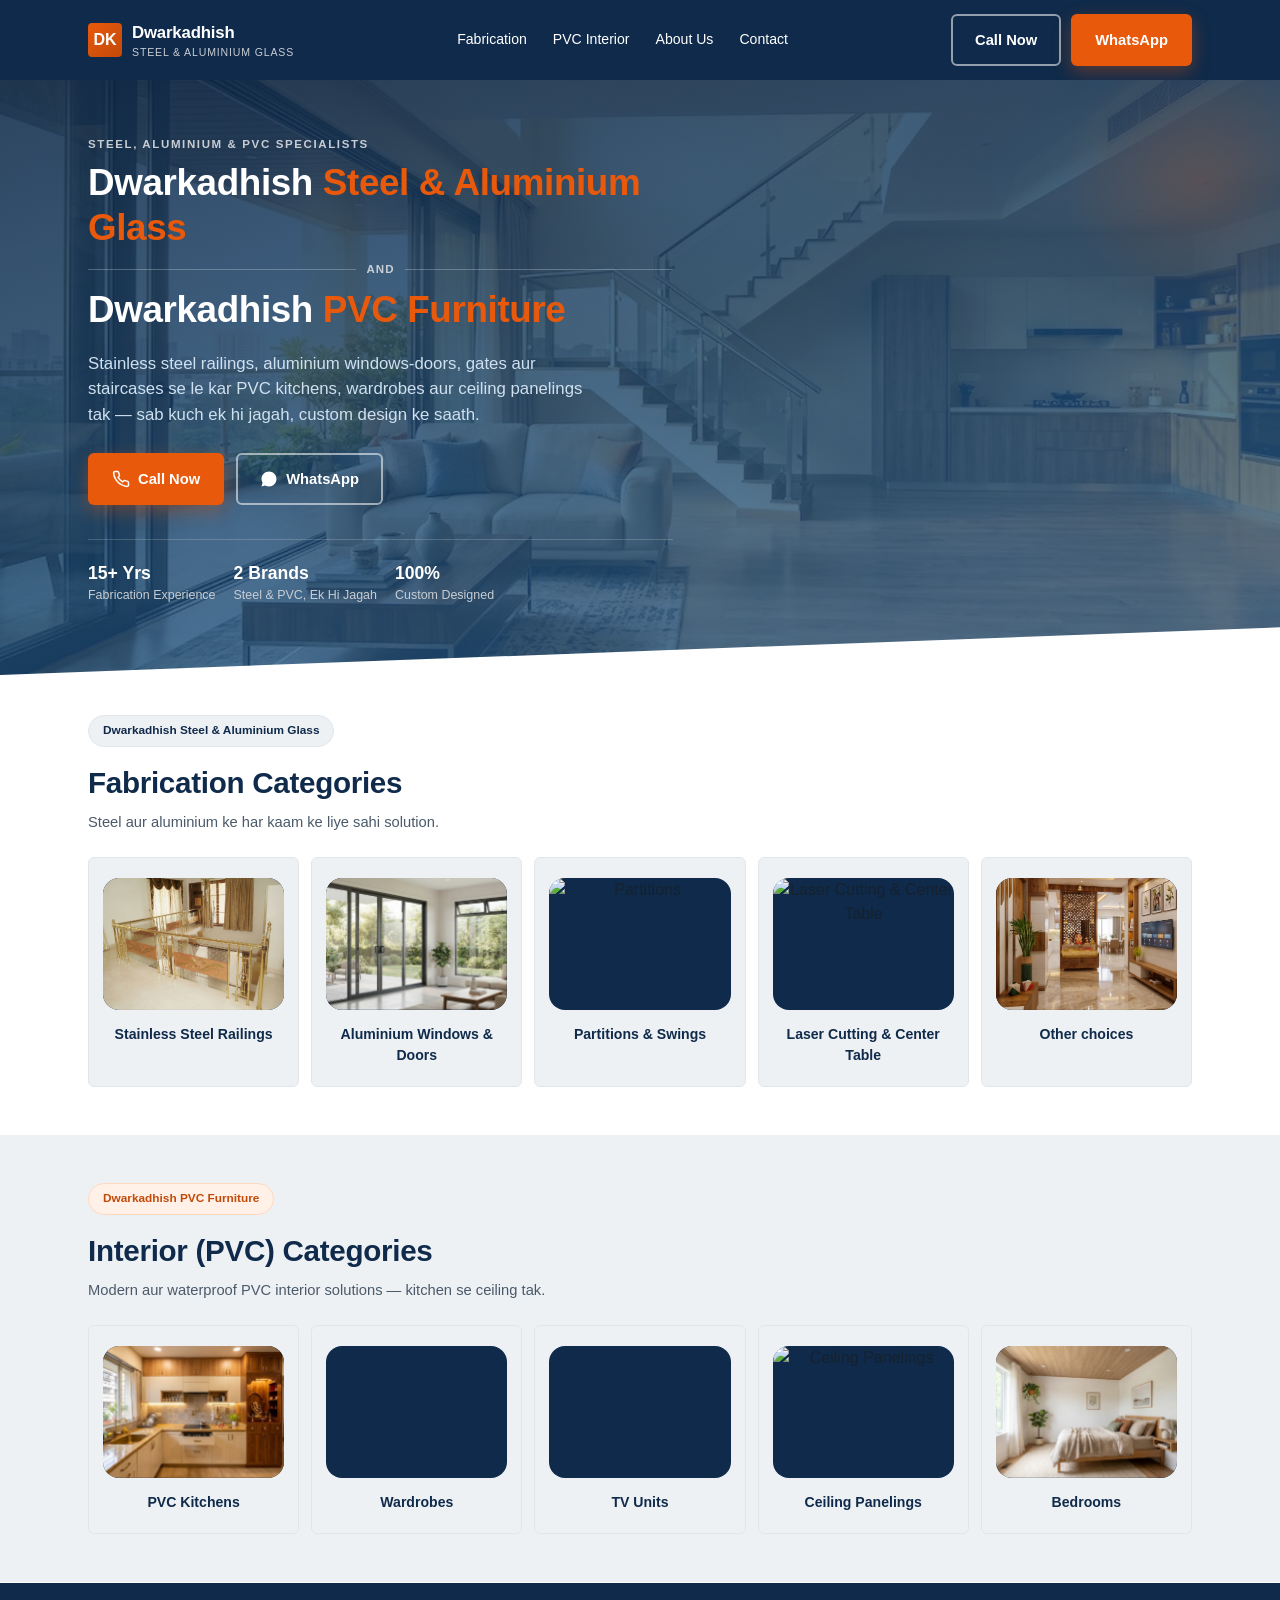
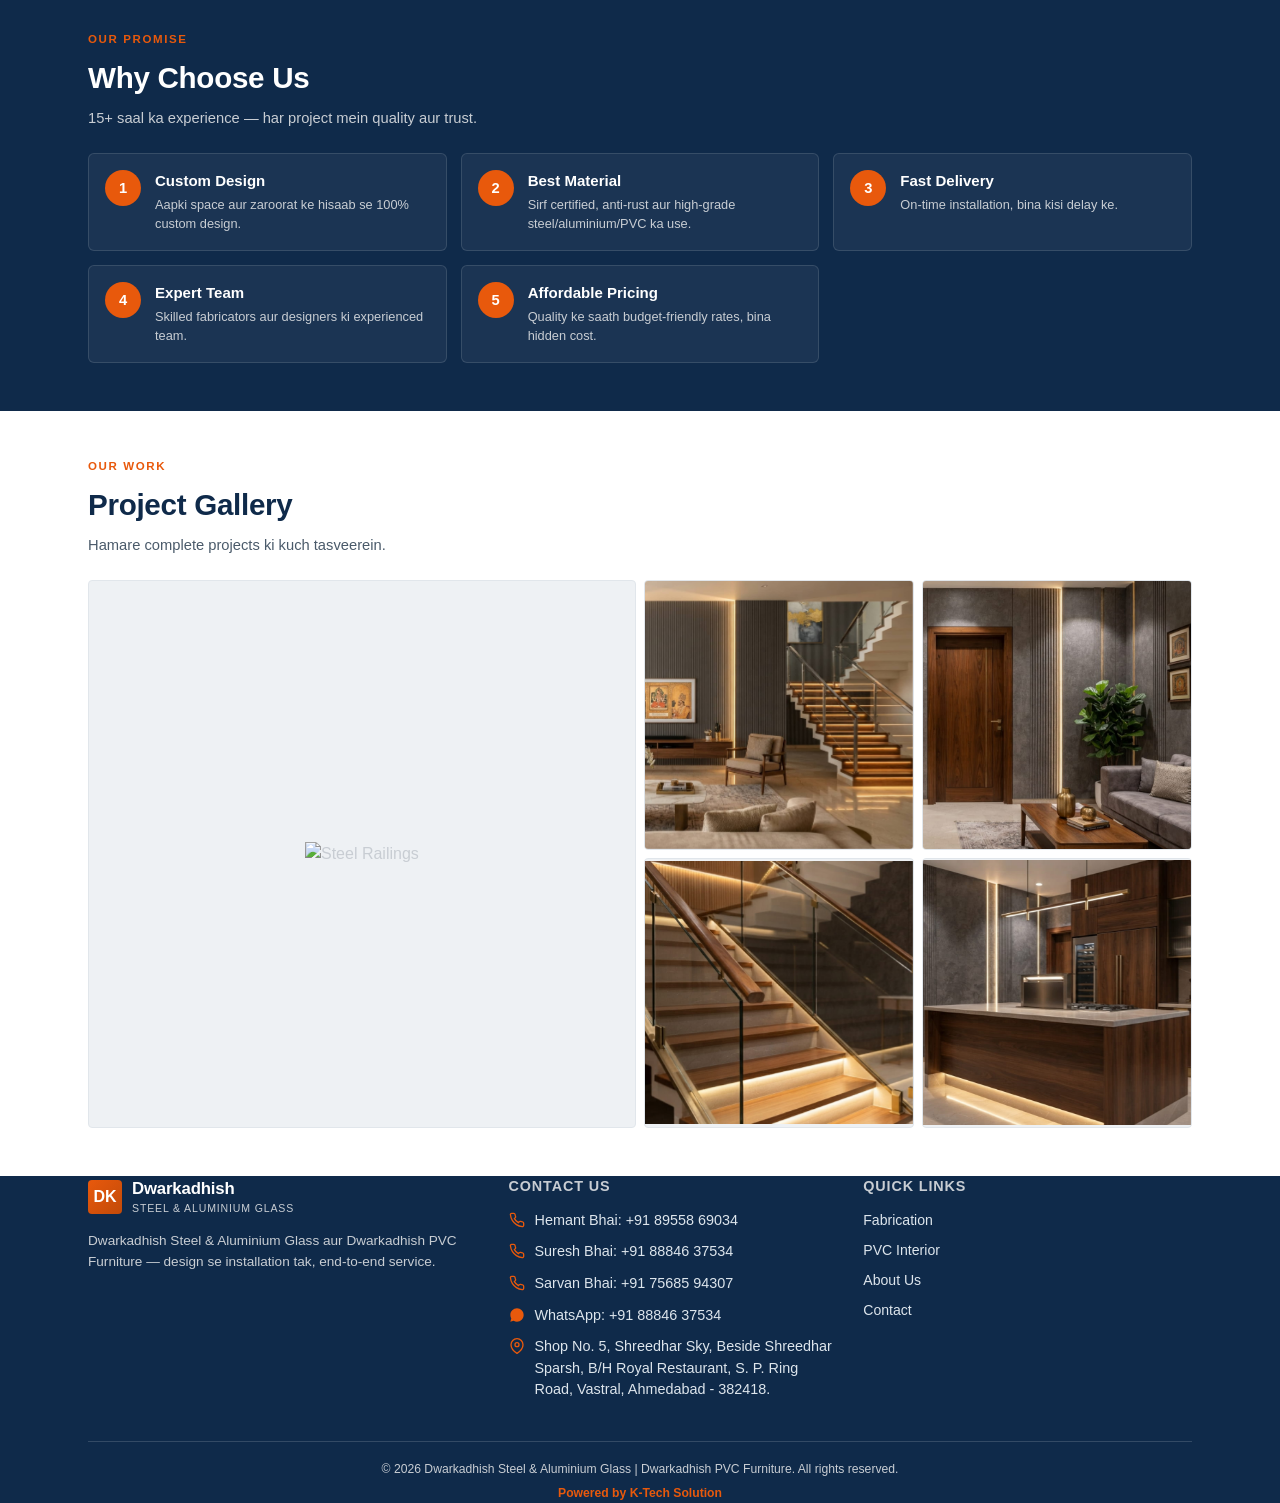
==== commit 453229ab: "Update index.html" ====
--- a/index.html
+++ b/index.html
@@ -131,7 +131,7 @@
     background-color: var(--navy-deep);
     background-image:
       linear-gradient(160deg, rgba(15,42,74,0.88) 0%, rgba(27,77,122,0.78) 60%, rgba(46,108,164,0.68) 100%),
-      url('images/page-header.jpg');
+      url('page-header.jpg');
     background-size: cover;
     background-position: center;
     background-repeat: no-repeat;
@@ -662,31 +662,31 @@
     <div class="cat-grid">
       <a href="Stainless Steel Railings.html" class="cat-card">
         <div class="cat-image">
-          <img src="images/Steel Railings.jpg" alt="Stainless Steel Railings" loading="eager" decoding="async">
+          <img src="Steel Railings.jpg" alt="Stainless Steel Railings" loading="eager" decoding="async">
         </div>
         <h3>Stainless Steel Railings</h3>
       </a>
       <a href="Aluminium Windows & Doors.html" class="cat-card">
         <div class="cat-image">
-          <img src="images/Aluminium Windows & Doors.jpg" alt="Aluminium Windows & Doors" loading="lazy" decoding="async">
+          <img src="Aluminium Windows & Doors.jpg" alt="Aluminium Windows & Doors" loading="lazy" decoding="async">
         </div>
         <h3>Aluminium Windows &amp; Doors</h3>
       </a>
       <a href="Partitions & Swings.html" class="cat-card">
         <div class="cat-image">
-          <img src="images/Partitions.jpg" alt="Partitions" loading="lazy" decoding="async">
+          <img src="Partitions.jpg" alt="Partitions" loading="lazy" decoding="async">
         </div>
         <h3>Partitions & Swings</h3>
       </a>
       <a href="Laser Cutting & Center Table.html" class="cat-card">
         <div class="cat-image">
-          <img src="images/Laser Cutting & Center Table/LC/LC10.webp" alt="Laser Cutting & Center Table" loading="lazy" decoding="async">
+          <img src="Laser Cutting & Center Table/LC/LC10.webp" alt="Laser Cutting & Center Table" loading="lazy" decoding="async">
         </div>
         <h3>Laser Cutting & Center Table</h3>
       </a>
       <a href="Other.html" class="cat-card">
         <div class="cat-image">
-          <img src="images/Others/o10.webp" alt="Balcony Railing" loading="lazy" decoding="async">
+          <img src="Others/o10.webp" alt="Balcony Railing" loading="lazy" decoding="async">
         </div>
         <h3>Other choices</h3>
       </a>
@@ -703,31 +703,31 @@
     <div class="cat-grid">
       <a href="PVC Kitchens.html" class="cat-card">
         <div class="cat-image">
-          <img src="images/PVC Kitchens/k10.webp" alt="PVC Kitchens" loading="lazy" decoding="async">
+          <img src="PVC Kitchens/k10.webp" alt="PVC Kitchens" loading="lazy" decoding="async">
         </div>
         <h3>PVC Kitchens</h3>
       </a>
       <a href="Wadrobes.html" class="cat-card">
         <div class="cat-image">
-          <img src="images/Wardrobes/w10.webp" alt="Sliding Wardrobes" loading="lazy" decoding="async">
+          <img src="Wardrobes/w10.webp" alt="Sliding Wardrobes" loading="lazy" decoding="async">
         </div>
         <h3>Wardrobes</h3>
       </a>
       <a href="T V Units.html" class="cat-card">
         <div class="cat-image">
-          <img src="images/TV Units.jpg" alt="TV Units" loading="lazy" decoding="async">
+          <img src="TV Units.jpg" alt="TV Units" loading="lazy" decoding="async">
         </div>
         <h3>TV Units</h3>
       </a>
       <a href="Ceiling.html" class="cat-card">
         <div class="cat-image">
-          <img src="images/Ceiling Panelings/c39.webp" alt="Ceiling Panelings" loading="lazy" decoding="async">
+          <img src="Ceiling Panelings/c39.webp" alt="Ceiling Panelings" loading="lazy" decoding="async">
         </div>
         <h3>Ceiling Panelings</h3>
       </a>
       <a href="Bedrooms.html" class="cat-card">
         <div class="cat-image">
-          <img src="images/Bedrooms/b1.webp" alt="Bedrooms" loading="lazy" decoding="async">
+          <img src="Bedrooms/b1.webp" alt="Bedrooms" loading="lazy" decoding="async">
         </div>
         <h3>Bedrooms</h3>
       </a>
@@ -773,11 +773,11 @@
     <h2 class="section-title">Project Gallery</h2>
     <p class="section-sub">Hamare complete projects ki kuch tasveerein.</p>
     <div class="gallery-grid">
-      <div><img src="images/PROJECT1.jpg" alt="Steel Railings" loading="lazy" decoding="async"></div>
-      <div><img src="images/PROJECT2.jpg" alt="Aluminium Windows & Doors" loading="lazy" decoding="async"></div>
-      <div><img src="images/PROJECT3.jpg" alt="Partitions" loading="lazy" decoding="async"></div>
-      <div><img src="images/PROJECT4.jpg" alt="Steel Gates" loading="lazy" decoding="async"></div>
-      <div><img src="images/PROJECT5.jpg" alt="Balcony Railing" loading="lazy" decoding="async"></div>
+      <div><img src="PROJECT1.jpg" alt="Steel Railings" loading="lazy" decoding="async"></div>
+      <div><img src="PROJECT2.jpg" alt="Aluminium Windows & Doors" loading="lazy" decoding="async"></div>
+      <div><img src="PROJECT3.jpg" alt="Partitions" loading="lazy" decoding="async"></div>
+      <div><img src="PROJECT4.jpg" alt="Steel Gates" loading="lazy" decoding="async"></div>
+      <div><img src="PROJECT5.jpg" alt="Balcony Railing" loading="lazy" decoding="async"></div>
     </div>
   </div>
 </section>
